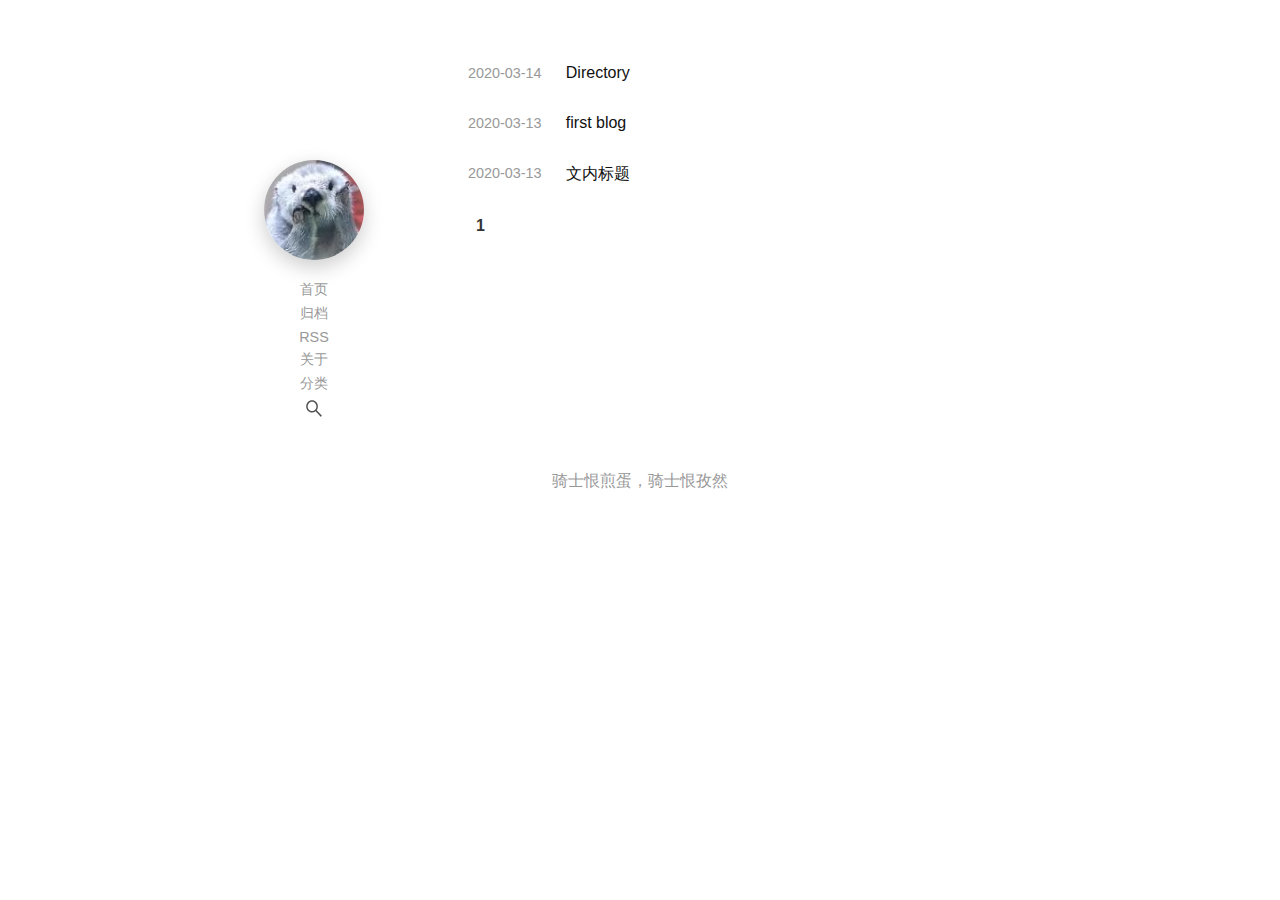
==== index.html @ 7f2f5c1e "Site updated: 2020-03-14 22:49:41" ====
<!DOCTYPE html><html><head><meta charset="utf-8"><meta name="baidu-site-verification" content="vvVgSQUzPU"><meta name="viewport" content="width=device-width,initial-scale=1,maximum-scale=1"><meta name="keywords" content="虎虎|博客|个人|utone|Utone|"><meta name="description" content="骑士恨煎蛋，骑士恨孜然"><title>Long june</title><link rel="stylesheet" href="/css/style.css"><link rel="icon" href="/images/favicon.ico"><meta name="generator" content="Hexo 4.2.0"><link rel="alternate" href="/atom.xml" title="Long june" type="application/atom+xml">
</head><body><div id="container"><div id="main-left"><div id="introduce"><div class="logo-worp"><a href="/"><img class="logo" src="/images/logo.png" alt=""></a></div><ul><li><a href="/">首页</a></li><li><a href="/archives">归档</a></li><li><a href="/atom.xml">RSS</a></li><li><a href="/%E5%85%B3%E4%BA%8E">关于</a></li><li><a href="/%E5%88%86%E7%B1%BB">分类</a></li><li><img id="search-img" src="/images/search.svg" alt="search"></li></ul></div></div><div id="main-right"><article class="list"><div class="list-time"><a href="/2020/03/14/Directory/">2020-03-14</a></div><div class="list-title"><a href="/2020/03/14/Directory/">Directory</a></div></article><article class="list"><div class="list-time"><a href="/2020/03/13/first%20blog/">2020-03-13</a></div><div class="list-title"><a href="/2020/03/13/first%20blog/">first blog</a></div></article><article class="list"><div class="list-time"><a href="/2020/03/13/hello-world/">2020-03-13</a></div><div class="list-title"><a href="/2020/03/13/hello-world/">文内标题</a></div></article><div class="list-paginator"><span class="page-number current">1</span></div></div></div><div id="footer">骑士恨煎蛋，骑士恨孜然</div><img id="top" src="/images/up-circle.svg" alt="top"><div id="search-mask"></div><div id="search-pop"><input type="text" id="search-input" placeholder="请输入关键词"> <img id="search-close" src="/images/close-circle.svg" alt="close"><div id="search-body"><ul id="search-ul"></ul></div></div></body></html><script src="/scripts/utone.js"></script><script type="text/javascript">window.onload=function(){scroll.init(),siteSearch.init()}</script>
---- css/style.css ----
*{box-sizing:border-box}body,html{width:100%;margin:0;padding:0;font-family:-apple-system,BlinkMacSystemFont,Segoe UI,Helvetica,Arial,sans-serif,Apple Color Emoji,Segoe UI Emoji,Segoe UI Symbol}.module-cmt-list{display:none!important}#feedAv{position:absolute!important;height:0;transform:scale(0)!important}#pop_ad{transform:scale(0)!important}a{color:#101010;text-decoration:none}::-webkit-scrollbar{width:.8rem;height:.8rem;background-color:#f5f5f5}::-webkit-scrollbar-track{background-color:#f5f5f5}::-webkit-scrollbar-thumb{border-radius:1rem;border:2px solid transparent;background-color:#c1c1c1;background-clip:padding-box}::-webkit-scrollbar-thumb:hover{background-color:#a8a8a8}.post-entry h1{font-size:2em}.post-entry h2{font-size:1.5em}.post-entry h3{font-size:1.25em}.post-entry h4{font-size:1.2em}.post-entry h5{font-size:1em}.post-entry h6{font-size:1em}.post-entry h1,.post-entry h2,.post-entry h3,.post-entry h4,.post-entry h5,.post-entry h6{font-weight:600;line-height:1.25;margin-bottom:16px;margin-top:24px;padding-bottom:.6rem;border-bottom:1px solid #eaecef}.post-entry hr{border:1px dashed #ddd}.post-entry strong{font-weight:700}.post-entry cite,.post-entry em{font-style:italic}.post-entry sub,.post-entry sup{font-size:.75em;line-height:0;position:relative;vertical-align:baseline}.post-entry sup{top:-.5em}.post-entry sub{bottom:-.2em}.post-entry small{font-size:.85em}.post-entry abbr,.post-entry acronym{border-bottom:1px dotted}.post-entry p,.post-entry table{line-height:1.8rem;margin:1.8rem 0}.post-entry a{color:#258fb8;text-decoration:none}.post-entry a:hover{text-decoration:underline}.post-entry dl,.post-entry ol,.post-entry ul{padding-left:2rem;margin-top:.6rem;margin-bottom:.6rem;line-height:1.6rem}.post-entry dl li p,.post-entry ol li p,.post-entry ul li p{margin:0}.post-entry ol ol,.post-entry ol ul,.post-entry ul ol,.post-entry ul ul{margin-top:0;margin-bottom:0}.post-entry ul{list-style:disc}.post-entry ol{list-style:decimal}.post-entry dt{font-weight:700}.post-entry img,.post-entry video{max-width:100%;height:auto;display:block;margin:auto}.post-entry iframe{border:none}.post-entry table{width:100%;border-collapse:collapse;border-spacing:0}.post-entry th{font-weight:700;border-bottom:3px solid #ddd;padding-bottom:.5em}.post-entry td{border-bottom:1px solid #ddd;padding:10px 0}.post-entry blockquote{margin:.9rem 0;text-align:left;padding:.3rem .9rem;color:#657279;background-color:#f7f7f7;border-left:7px solid #cbcbcb}.post-entry blockquote p{margin:0;font-size:.9rem}.post-entry blockquote footer{font-size:.9rem}.post-entry blockquote footer cite:before{content:'—';padding:0 .5em}.fixed{position:fixed;top:2rem}#container{width:960px;margin:0 auto;overflow:hidden;min-height:100%;display:flex;justify-content:center;transition:all .2s}#container #main-left{width:308px;margin-top:10rem}#container #main-left #introduce{width:308px}#container #main-left #introduce #search-img{width:1.3rem;cursor:pointer}#container #main-left #introduce .logo-worp,#container #main-left #introduce ul{text-align:center}#container #main-left #introduce .logo{width:100px;height:100px;border-radius:50%;box-shadow:0 7px 20px rgba(0,0,0,.2);transition:all .5s ease-out}#container #main-left #introduce .logo:hover{transform:rotate(360deg)}#container #main-left #introduce ul{padding:0}#container #main-left #introduce ul li{margin:.3rem 0;list-style-type:none;transition:all .3s}#container #main-left #introduce ul li a{color:#999;font-size:.9rem;list-style-type:none}#container #main-left #introduce ul li:hover{transform:translateX(.1rem)}#container #main-left #introduce .post-toc{width:75%;color:#999;margin:3rem auto;font-size:.8rem;overflow:auto;padding:.5rem 0 .5rem 1.3rem;background-color:#f7f7f7;border-top:.3rem solid #cbcbcb}#container #main-left #introduce .post-toc ol:first-child{padding-bottom:.5rem}#container #main-left #introduce .post-toc ol{padding-left:.4rem}#container #main-left #introduce .post-toc .post-toc-link{white-space:nowrap;text-overflow:ellipsis}#container #main-left #introduce .post-toc .post-toc-number,#container #main-left #introduce .post-toc .post-toc-text{color:#999}#container #main-left #introduce .post-toc .post-toc-text:hover{color:#333;transition:all .3s}#container #main-right{width:652px;margin:2rem 0}#container #main-right .list{margin:2rem 0;display:flex;flex-direction:row;transition:all .3s ease}#container #main-right .list a:hover{color:#999;transition:all .3s ease}#container #main-right .list .list-time{width:15%}#container #main-right .list .list-time a{color:#999;font-size:.9rem;margin:1rem 0}#container #main-right .list .list-title{width:85%;transition:all .3s ease}#container #main-right .list:hover{transform:translateX(.3rem)}#container #main-right .list-paginator a.extend{color:#fff;padding:.2rem .5rem;font-size:1rem;font-weight:550;border:1px solid #333;background-color:#333;transition:all .5s;border-radius:.2rem;margin:0 .3rem}#container #main-right .list-paginator a.extend:hover{color:#333;background-color:#fff}#container #main-right .list-paginator .page-number{color:#999;padding:0 .5rem}#container #main-right .list-paginator .page-number.current{color:#333;font-weight:600}#container #main-right .list-paginator .page-number:hover{color:#333;transition:all .3s}#container #main-right #post .post-data{color:#999}#container #main-right #post .post-meta .post-category-list{margin:1rem 0}#container #main-right #post .post-meta .post-category-list .article-category-link{color:#999;margin-right:.5rem;display:inline-block;transition:all .3s}#container #main-right #post .post-meta .post-category-list .article-category-link .article-category-count{font-size:.5rem;position:absolute}#container #main-right #post .post-meta .post-category-list .article-category-link:hover{ransform:scale(1.2)}#container #main-right #post .post-photos{margin:1rem 0;text-align:center}#container #main-right #post .post-photos img{width:100%}#container #main-right .archive-other{padding:1rem 0;border-top:1px solid #999}#container #main-right .archive-other-before{color:green}#container #main-right .archives-wrap{margin:2rem 0}#container #main-right .archives-wrap .archive-meta-wrap .archive-meta{font-size:1.5rem}#container #main-right .category-list,#container #main-right .post-category-list,#container #main-right .post-tag-list,#container #main-right .tag-list{padding:0;margin:1rem 0}#container #main-right .category-list li,#container #main-right .post-category-list li,#container #main-right .post-tag-list li,#container #main-right .tag-list li{width:9rem;position:relative;display:inline-block;list-style-type:none;transition:all .3s}#container #main-right .category-list li a,#container #main-right .post-category-list li a,#container #main-right .post-tag-list li a,#container #main-right .tag-list li a{display:inline-block}#container #main-right .category-list li a::before,#container #main-right .post-category-list li a::before,#container #main-right .post-tag-list li a::before,#container #main-right .tag-list li a::before{color:green;font-weight:600;font-size:1.2rem;padding-right:.2rem}#container #main-right .category-list li .category-list-link::before,#container #main-right .post-category-list li .category-list-link::before,#container #main-right .post-tag-list li .category-list-link::before,#container #main-right .tag-list li .category-list-link::before{content:'の'}#container #main-right .category-list li .tag-list-link::before,#container #main-right .post-category-list li .tag-list-link::before,#container #main-right .post-tag-list li .tag-list-link::before,#container #main-right .tag-list li .tag-list-link::before{content:'#'}#container #main-right .category-list li .post-category-list-link::before,#container #main-right .post-category-list li .post-category-list-link::before,#container #main-right .post-tag-list li .post-category-list-link::before,#container #main-right .tag-list li .post-category-list-link::before{content:'の'}#container #main-right .category-list li .post-tag-list-link::before,#container #main-right .post-category-list li .post-tag-list-link::before,#container #main-right .post-tag-list li .post-tag-list-link::before,#container #main-right .tag-list li .post-tag-list-link::before{content:'#'}#container #main-right .category-list li span,#container #main-right .post-category-list li span,#container #main-right .post-tag-list li span,#container #main-right .tag-list li span{color:#999;font-size:.8rem;position:absolute}#container #main-right .category-list li:hover,#container #main-right .post-category-list li:hover,#container #main-right .post-tag-list li:hover,#container #main-right .tag-list li:hover{transform:scale(1.1)}#footer{display:flex;align-items:center;flex-direction:column;color:#999;margin:2rem 0;text-align:center}#top{width:3rem;cursor:pointer;position:fixed;bottom:-7rem;right:2rem;transition:all .3s}#top:hover{transform:scale(1.3)}.post-entry{color:#24292e;margin:1rem 0;font-size:14px}.post-entry .pullquote{text-align:left;width:45%;margin:0}.post-entry .pullquote.left{margin-left:.5em;margin-right:1em}.post-entry .pullquote.right{margin-right:.5em;margin-left:1em}.post-entry .caption{color:color-grey;display:block;font-size:.9em;margin-top:.5em;position:relative;text-align:center}.post-entry .video-container{position:relative;padding-top:56.25%;height:0;overflow:hidden}.post-entry .video-container embed,.post-entry .video-container iframe,.post-entry .video-container object{position:absolute;top:0;left:0;width:100%;height:100%;margin-top:0}.post-entry .highlight,.post-entry pre{margin:0;background:#2d2d2d;padding:1rem;border-style:solid;border-width:1px 0;overflow:auto;color:#ccc;line-height:1.3rem}.post-entry .gist .gist-file .gist-data .line-numbers,.post-entry .highlight .gutter pre{color:#666;font-size:1em}.post-entry code,.post-entry pre{font-size:.8rem;font-family:SFMono-Regular,Consolas,'Liberation Mono',Menlo,Courier,monospace}.post-entry code{margin:0 .5rem;color:#ff502c;background:#fff5f5;padding:0 .3em;border-radius:3px;border:1px solid #eee;font-size:.9rem}.post-entry pre code{background:0 0;text-shadow:none;padding:0}.post-entry .highlight pre{border:none;margin:0;padding:0}.post-entry .highlight table{margin:0;width:auto}.post-entry .highlight td{border:none;padding:0}.post-entry .highlight figcaption{font-size:.9em;color:#999;line-height:2em;margin-bottom:1em}.post-entry .highlight figcaption a{float:right}.post-entry .highlight .gutter pre{text-align:left;padding:0 10px}.post-entry .highlight .line{height:1rem}.post-entry .highlight .line.marked{background:#515151}.post-entry .gist{margin:0 -20px;border-style:solid;border-color:color-border;border-width:1px 0;background:#2d2d2d;padding:15px 20px 15px 0}.post-entry .gist .gist-file{border:none;font-family:Consolas,Monaco,Menlo,Consolas,monospace;margin:0}.post-entry .gist .gist-file .gist-data{background:0 0;border:none}.post-entry .gist .gist-file .gist-data .line-numbers{background:0 0;border:none;padding:0 20px 0 0}.post-entry .gist .gist-file .gist-data .line-data{padding:0!important}.post-entry .gist .gist-file .highlight{margin:0;padding:0;border:none}.post-entry .gist .gist-file .gist-meta{background:#2d2d2d;color:#999;font:.85em font-sans;text-shadow:0 0;padding:0;margin-top:1em;margin-left:20px}.post-entry .gist .gist-file .gist-meta a{color:color-link;font-weight:400}.post-entry .gist .gist-file .gist-meta a:hover{text-decoration:underline}pre .comment,pre .title{color:#999}pre .attribute,pre .css .class,pre .css .id,pre .css .pseudo,pre .html .doctype,pre .regexp,pre .ruby .constant,pre .tag,pre .variable,pre .xml .doctype,pre .xml .pi,pre .xml .tag .title{color:#f2777a}pre .built_in,pre .constant,pre .literal,pre .number,pre .params,pre .preprocessor{color:#f99157}pre .class,pre .css .rules .attribute,pre .ruby .class .title{color:#9c9}pre .header,pre .inheritance,pre .ruby .symbol,pre .string,pre .value,pre .xml .cdata{color:#9c9}pre .css .hexcolor{color:#6cc}pre .coffeescript .title,pre .function,pre .javascript .title,pre .perl .sub,pre .python .decorator,pre .python .title,pre .ruby .function .title,pre .ruby .title .keyword{color:#69c}pre .javascript .function,pre .keyword{color:#c9c}.pace{-webkit-pointer-events:none;pointer-events:none;-webkit-user-select:none;-moz-user-select:none;user-select:none}.pace-inactive{display:none}.pace .pace-progress{background:#333;position:fixed;z-index:2000;top:0;right:100%;width:100%;height:3px}.pace .pace-progress-inner{display:block;position:absolute;right:0;width:100px;height:100%;opacity:1;-webkit-transform:rotate(3deg) translate(0,-4px);-moz-transform:rotate(3deg) translate(0,-4px);-ms-transform:rotate(3deg) translate(0,-4px);-o-transform:rotate(3deg) translate(0,-4px);transform:rotate(3deg) translate(0,-4px)}.pace .pace-activity{display:block;position:fixed;z-index:2000;top:15px;right:15px;width:14px;height:14px;border:solid 2px transparent;border-top-color:#333;border-left-color:#333;border-radius:10px;-webkit-animation:pace-spinner .4s linear infinite;-moz-animation:pace-spinner .4s linear infinite;-ms-animation:pace-spinner .4s linear infinite;-o-animation:pace-spinner .4s linear infinite;animation:pace-spinner .4s linear infinite}@-moz-keyframes pace-spinner{0%{-webkit-transform:rotate(0);transform:rotate(0)}100%{-webkit-transform:rotate(360deg);transform:rotate(360deg)}}@-webkit-keyframes pace-spinner{0%{-webkit-transform:rotate(0);transform:rotate(0)}100%{-webkit-transform:rotate(360deg);transform:rotate(360deg)}}@-o-keyframes pace-spinner{0%{-webkit-transform:rotate(0);transform:rotate(0)}100%{-webkit-transform:rotate(360deg);transform:rotate(360deg)}}@keyframes pace-spinner{0%{-webkit-transform:rotate(0);transform:rotate(0)}100%{-webkit-transform:rotate(360deg);transform:rotate(360deg)}}@-moz-keyframes pace-spinner{0%{-moz-transform:rotate(0);transform:rotate(0)}100%{-moz-transform:rotate(360deg);transform:rotate(360deg)}}@-webkit-keyframes pace-spinner{0%{-moz-transform:rotate(0);transform:rotate(0)}100%{-moz-transform:rotate(360deg);transform:rotate(360deg)}}@-o-keyframes pace-spinner{0%{-moz-transform:rotate(0);transform:rotate(0)}100%{-moz-transform:rotate(360deg);transform:rotate(360deg)}}@keyframes pace-spinner{0%{-moz-transform:rotate(0);transform:rotate(0)}100%{-moz-transform:rotate(360deg);transform:rotate(360deg)}}@-moz-keyframes pace-spinner{0%{-o-transform:rotate(0);transform:rotate(0)}100%{-o-transform:rotate(360deg);transform:rotate(360deg)}}@-webkit-keyframes pace-spinner{0%{-o-transform:rotate(0);transform:rotate(0)}100%{-o-transform:rotate(360deg);transform:rotate(360deg)}}@-o-keyframes pace-spinner{0%{-o-transform:rotate(0);transform:rotate(0)}100%{-o-transform:rotate(360deg);transform:rotate(360deg)}}@keyframes pace-spinner{0%{-o-transform:rotate(0);transform:rotate(0)}100%{-o-transform:rotate(360deg);transform:rotate(360deg)}}@-moz-keyframes pace-spinner{0%{-ms-transform:rotate(0);transform:rotate(0)}100%{-ms-transform:rotate(360deg);transform:rotate(360deg)}}@-webkit-keyframes pace-spinner{0%{-ms-transform:rotate(0);transform:rotate(0)}100%{-ms-transform:rotate(360deg);transform:rotate(360deg)}}@-o-keyframes pace-spinner{0%{-ms-transform:rotate(0);transform:rotate(0)}100%{-ms-transform:rotate(360deg);transform:rotate(360deg)}}@keyframes pace-spinner{0%{-ms-transform:rotate(0);transform:rotate(0)}100%{-ms-transform:rotate(360deg);transform:rotate(360deg)}}@-moz-keyframes pace-spinner{0%{transform:rotate(0);transform:rotate(0)}100%{transform:rotate(360deg);transform:rotate(360deg)}}@-webkit-keyframes pace-spinner{0%{transform:rotate(0);transform:rotate(0)}100%{transform:rotate(360deg);transform:rotate(360deg)}}@-o-keyframes pace-spinner{0%{transform:rotate(0);transform:rotate(0)}100%{transform:rotate(360deg);transform:rotate(360deg)}}@keyframes pace-spinner{0%{transform:rotate(0);transform:rotate(0)}100%{transform:rotate(360deg);transform:rotate(360deg)}}.filter{filter:blur(.2rem)}.overflow_hidden{overflow-y:hidden!important;padding-right:.8rem}.fadein{animation:fadein .4s ease-in;-webkit-animation:fadein .4s ease-in;display:block!important}#search-mask{width:100%;height:100%;top:0;left:0;position:fixed;z-index:1000;display:none}#search-pop{width:36rem;height:40rem;position:fixed;top:50%;left:50%;margin-left:-18rem;margin-top:-20rem;background-color:#2e3846;text-align:center;z-index:9999;padding:1rem;border-radius:.4rem;overflow:auto;transition:all .2s;filter:blur(0);display:none;box-shadow:0 2px 5px 0 rgba(0,0,0,.16),0 2px 10px 0 rgba(0,0,0,.12)}#search-pop #search-close{width:2.2rem;cursor:pointer;vertical-align:middle;display:inline-block}#search-pop #search-input{border:none;width:82%;padding:.5rem;margin:.5rem;font-size:1.1rem;display:inline-block}#search-pop #search-body ul{padding:0;width:90%;margin:0 auto}#search-pop #search-body ul li{margin:.3rem 0;padding:.4rem .6rem;list-style:none;text-align:left;border-radius:.2rem;border-bottom:1px solid #eaecef;transition:all .3s}#search-pop #search-body ul li .search-title{font-size:1rem;font-weight:600}#search-pop #search-body ul li .search-tag a{font-size:.6rem}#search-pop #search-body ul li a{font-size:.8rem;color:#eaecef}#search-pop #search-body ul li a div{padding:.2rem 0}#search-pop #search-body ul li:hover a{color:#333}#search-pop #search-body ul li:hover{transform:scale(1.02);background-color:#eaecef}@-moz-keyframes fadein{0%{opacity:0;transform:scale(.2)}100%{opacity:1;transform:scale(1)}}@-webkit-keyframes fadein{0%{opacity:0;transform:scale(.2)}100%{opacity:1;transform:scale(1)}}@-o-keyframes fadein{0%{opacity:0;transform:scale(.2)}100%{opacity:1;transform:scale(1)}}@keyframes fadein{0%{opacity:0;transform:scale(.2)}100%{opacity:1;transform:scale(1)}}
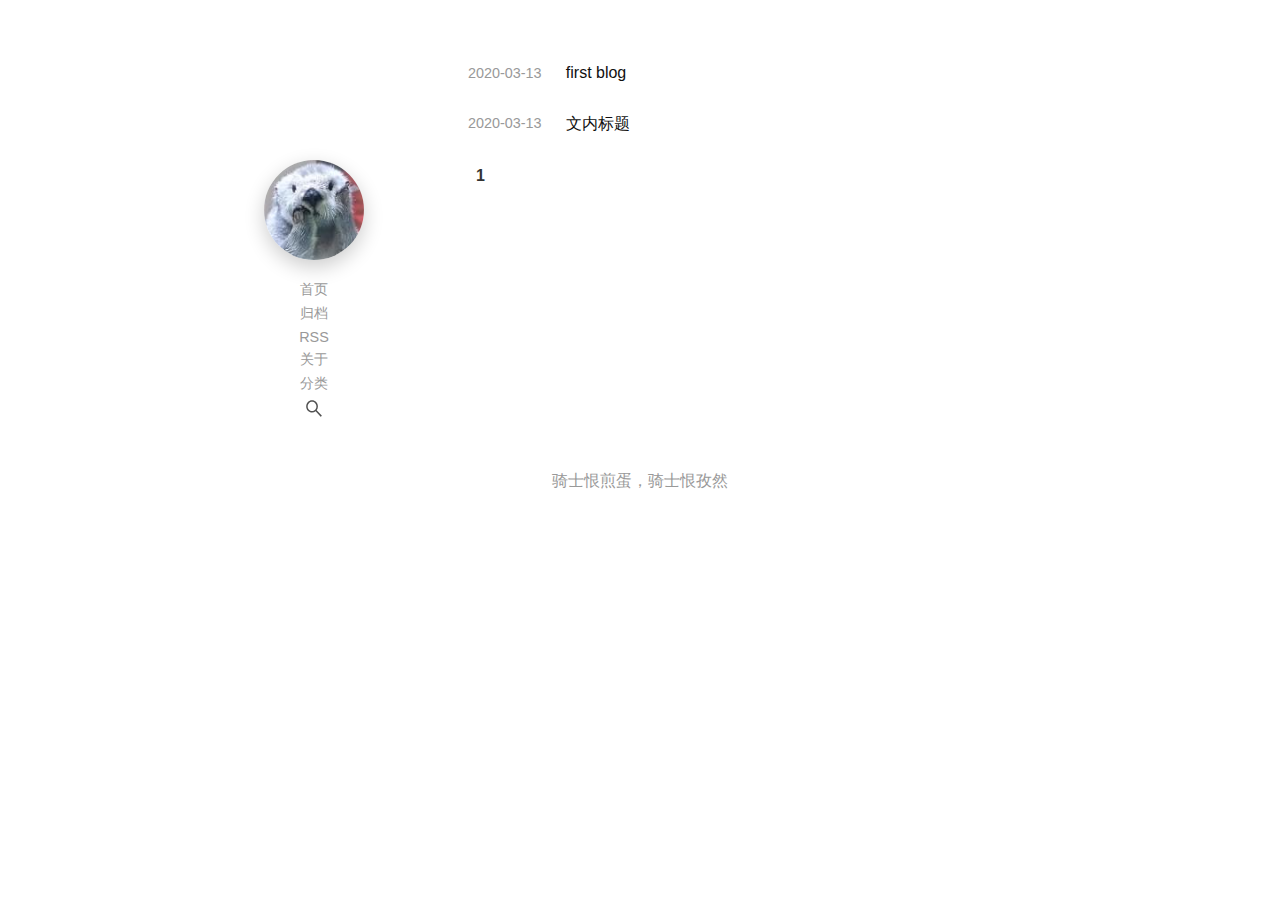
==== commit 7cefe323: "Site updated: 2020-03-14 22:51:20" ====
--- a/index.html
+++ b/index.html
@@ -1,2 +1,2 @@
 <!DOCTYPE html><html><head><meta charset="utf-8"><meta name="baidu-site-verification" content="vvVgSQUzPU"><meta name="viewport" content="width=device-width,initial-scale=1,maximum-scale=1"><meta name="keywords" content="虎虎|博客|个人|utone|Utone|"><meta name="description" content="骑士恨煎蛋，骑士恨孜然"><title>Long june</title><link rel="stylesheet" href="/css/style.css"><link rel="icon" href="/images/favicon.ico"><meta name="generator" content="Hexo 4.2.0"><link rel="alternate" href="/atom.xml" title="Long june" type="application/atom+xml">
-</head><body><div id="container"><div id="main-left"><div id="introduce"><div class="logo-worp"><a href="/"><img class="logo" src="/images/logo.png" alt=""></a></div><ul><li><a href="/">首页</a></li><li><a href="/archives">归档</a></li><li><a href="/atom.xml">RSS</a></li><li><a href="/%E5%85%B3%E4%BA%8E">关于</a></li><li><a href="/%E5%88%86%E7%B1%BB">分类</a></li><li><img id="search-img" src="/images/search.svg" alt="search"></li></ul></div></div><div id="main-right"><article class="list"><div class="list-time"><a href="/2020/03/14/Directory/">2020-03-14</a></div><div class="list-title"><a href="/2020/03/14/Directory/">Directory</a></div></article><article class="list"><div class="list-time"><a href="/2020/03/13/first%20blog/">2020-03-13</a></div><div class="list-title"><a href="/2020/03/13/first%20blog/">first blog</a></div></article><article class="list"><div class="list-time"><a href="/2020/03/13/hello-world/">2020-03-13</a></div><div class="list-title"><a href="/2020/03/13/hello-world/">文内标题</a></div></article><div class="list-paginator"><span class="page-number current">1</span></div></div></div><div id="footer">骑士恨煎蛋，骑士恨孜然</div><img id="top" src="/images/up-circle.svg" alt="top"><div id="search-mask"></div><div id="search-pop"><input type="text" id="search-input" placeholder="请输入关键词"> <img id="search-close" src="/images/close-circle.svg" alt="close"><div id="search-body"><ul id="search-ul"></ul></div></div></body></html><script src="/scripts/utone.js"></script><script type="text/javascript">window.onload=function(){scroll.init(),siteSearch.init()}</script>+</head><body><div id="container"><div id="main-left"><div id="introduce"><div class="logo-worp"><a href="/"><img class="logo" src="/images/logo.png" alt=""></a></div><ul><li><a href="/">首页</a></li><li><a href="/archives">归档</a></li><li><a href="/atom.xml">RSS</a></li><li><a href="/%E5%85%B3%E4%BA%8E">关于</a></li><li><a href="/%E5%88%86%E7%B1%BB">分类</a></li><li><img id="search-img" src="/images/search.svg" alt="search"></li></ul></div></div><div id="main-right"><article class="list"><div class="list-time"><a href="/2020/03/13/first%20blog/">2020-03-13</a></div><div class="list-title"><a href="/2020/03/13/first%20blog/">first blog</a></div></article><article class="list"><div class="list-time"><a href="/2020/03/13/hello-world/">2020-03-13</a></div><div class="list-title"><a href="/2020/03/13/hello-world/">文内标题</a></div></article><div class="list-paginator"><span class="page-number current">1</span></div></div></div><div id="footer">骑士恨煎蛋，骑士恨孜然</div><img id="top" src="/images/up-circle.svg" alt="top"><div id="search-mask"></div><div id="search-pop"><input type="text" id="search-input" placeholder="请输入关键词"> <img id="search-close" src="/images/close-circle.svg" alt="close"><div id="search-body"><ul id="search-ul"></ul></div></div></body></html><script src="/scripts/utone.js"></script><script type="text/javascript">window.onload=function(){scroll.init(),siteSearch.init()}</script>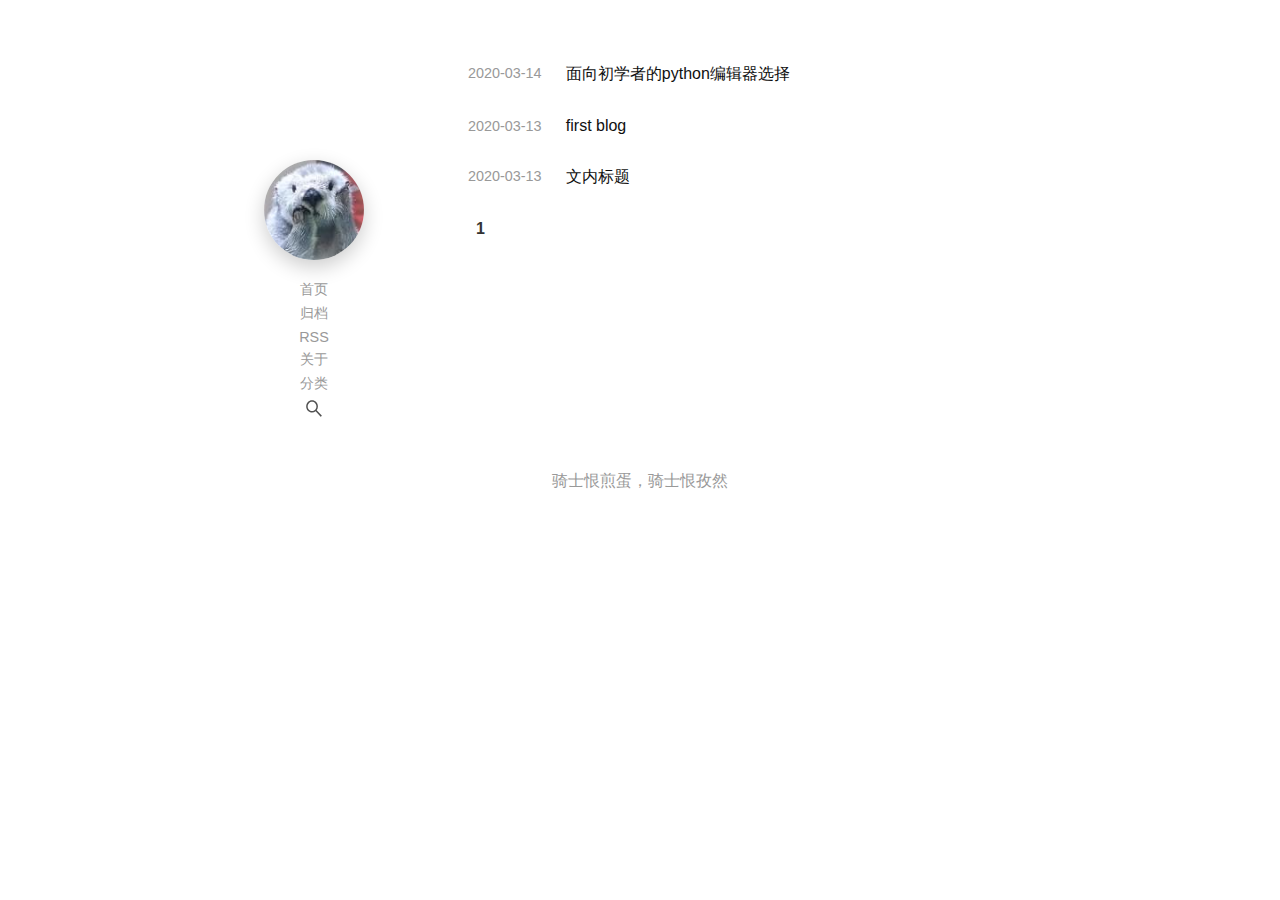
==== commit d164623f: "Site updated: 2020-03-14 22:57:34" ====
--- a/index.html
+++ b/index.html
@@ -1,2 +1,2 @@
 <!DOCTYPE html><html><head><meta charset="utf-8"><meta name="baidu-site-verification" content="vvVgSQUzPU"><meta name="viewport" content="width=device-width,initial-scale=1,maximum-scale=1"><meta name="keywords" content="虎虎|博客|个人|utone|Utone|"><meta name="description" content="骑士恨煎蛋，骑士恨孜然"><title>Long june</title><link rel="stylesheet" href="/css/style.css"><link rel="icon" href="/images/favicon.ico"><meta name="generator" content="Hexo 4.2.0"><link rel="alternate" href="/atom.xml" title="Long june" type="application/atom+xml">
-</head><body><div id="container"><div id="main-left"><div id="introduce"><div class="logo-worp"><a href="/"><img class="logo" src="/images/logo.png" alt=""></a></div><ul><li><a href="/">首页</a></li><li><a href="/archives">归档</a></li><li><a href="/atom.xml">RSS</a></li><li><a href="/%E5%85%B3%E4%BA%8E">关于</a></li><li><a href="/%E5%88%86%E7%B1%BB">分类</a></li><li><img id="search-img" src="/images/search.svg" alt="search"></li></ul></div></div><div id="main-right"><article class="list"><div class="list-time"><a href="/2020/03/13/first%20blog/">2020-03-13</a></div><div class="list-title"><a href="/2020/03/13/first%20blog/">first blog</a></div></article><article class="list"><div class="list-time"><a href="/2020/03/13/hello-world/">2020-03-13</a></div><div class="list-title"><a href="/2020/03/13/hello-world/">文内标题</a></div></article><div class="list-paginator"><span class="page-number current">1</span></div></div></div><div id="footer">骑士恨煎蛋，骑士恨孜然</div><img id="top" src="/images/up-circle.svg" alt="top"><div id="search-mask"></div><div id="search-pop"><input type="text" id="search-input" placeholder="请输入关键词"> <img id="search-close" src="/images/close-circle.svg" alt="close"><div id="search-body"><ul id="search-ul"></ul></div></div></body></html><script src="/scripts/utone.js"></script><script type="text/javascript">window.onload=function(){scroll.init(),siteSearch.init()}</script>+</head><body><div id="container"><div id="main-left"><div id="introduce"><div class="logo-worp"><a href="/"><img class="logo" src="/images/logo.png" alt=""></a></div><ul><li><a href="/">首页</a></li><li><a href="/archives">归档</a></li><li><a href="/atom.xml">RSS</a></li><li><a href="/%E5%85%B3%E4%BA%8E">关于</a></li><li><a href="/%E5%88%86%E7%B1%BB">分类</a></li><li><img id="search-img" src="/images/search.svg" alt="search"></li></ul></div></div><div id="main-right"><article class="list"><div class="list-time"><a href="/2020/03/14/%E9%9D%A2%E5%90%91%E5%88%9D%E5%AD%A6%E8%80%85%E7%9A%84python%E7%BC%96%E8%BE%91%E5%99%A8%E9%80%89%E6%8B%A9/">2020-03-14</a></div><div class="list-title"><a href="/2020/03/14/%E9%9D%A2%E5%90%91%E5%88%9D%E5%AD%A6%E8%80%85%E7%9A%84python%E7%BC%96%E8%BE%91%E5%99%A8%E9%80%89%E6%8B%A9/">面向初学者的python编辑器选择</a></div></article><article class="list"><div class="list-time"><a href="/2020/03/13/first%20blog/">2020-03-13</a></div><div class="list-title"><a href="/2020/03/13/first%20blog/">first blog</a></div></article><article class="list"><div class="list-time"><a href="/2020/03/13/hello-world/">2020-03-13</a></div><div class="list-title"><a href="/2020/03/13/hello-world/">文内标题</a></div></article><div class="list-paginator"><span class="page-number current">1</span></div></div></div><div id="footer">骑士恨煎蛋，骑士恨孜然</div><img id="top" src="/images/up-circle.svg" alt="top"><div id="search-mask"></div><div id="search-pop"><input type="text" id="search-input" placeholder="请输入关键词"> <img id="search-close" src="/images/close-circle.svg" alt="close"><div id="search-body"><ul id="search-ul"></ul></div></div></body></html><script src="/scripts/utone.js"></script><script type="text/javascript">window.onload=function(){scroll.init(),siteSearch.init()}</script>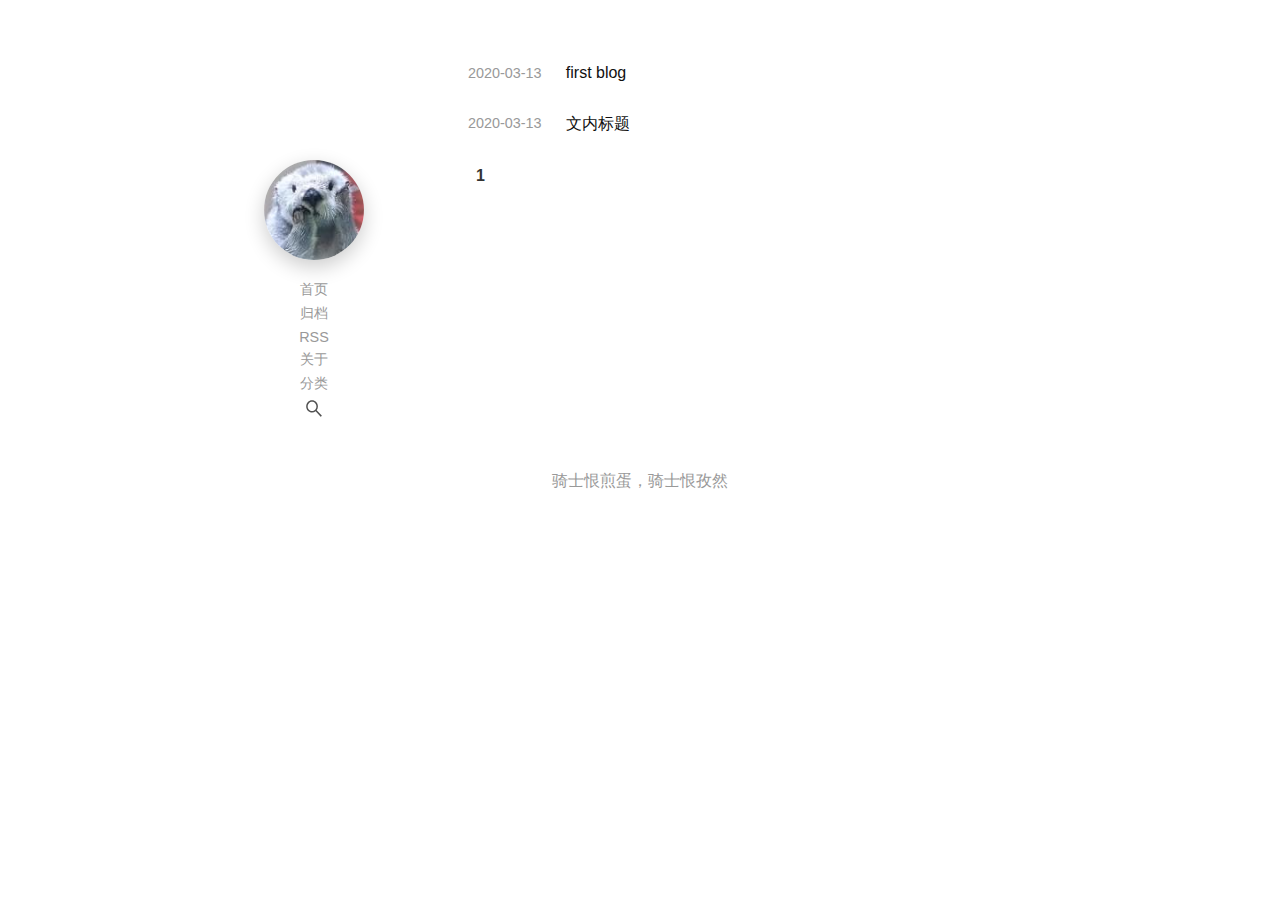
==== commit a7b7e2f2: "Site updated: 2020-03-14 23:37:56" ====
--- a/index.html
+++ b/index.html
@@ -1,2 +1,2 @@
 <!DOCTYPE html><html><head><meta charset="utf-8"><meta name="baidu-site-verification" content="vvVgSQUzPU"><meta name="viewport" content="width=device-width,initial-scale=1,maximum-scale=1"><meta name="keywords" content="虎虎|博客|个人|utone|Utone|"><meta name="description" content="骑士恨煎蛋，骑士恨孜然"><title>Long june</title><link rel="stylesheet" href="/css/style.css"><link rel="icon" href="/images/favicon.ico"><meta name="generator" content="Hexo 4.2.0"><link rel="alternate" href="/atom.xml" title="Long june" type="application/atom+xml">
-</head><body><div id="container"><div id="main-left"><div id="introduce"><div class="logo-worp"><a href="/"><img class="logo" src="/images/logo.png" alt=""></a></div><ul><li><a href="/">首页</a></li><li><a href="/archives">归档</a></li><li><a href="/atom.xml">RSS</a></li><li><a href="/%E5%85%B3%E4%BA%8E">关于</a></li><li><a href="/%E5%88%86%E7%B1%BB">分类</a></li><li><img id="search-img" src="/images/search.svg" alt="search"></li></ul></div></div><div id="main-right"><article class="list"><div class="list-time"><a href="/2020/03/14/%E9%9D%A2%E5%90%91%E5%88%9D%E5%AD%A6%E8%80%85%E7%9A%84python%E7%BC%96%E8%BE%91%E5%99%A8%E9%80%89%E6%8B%A9/">2020-03-14</a></div><div class="list-title"><a href="/2020/03/14/%E9%9D%A2%E5%90%91%E5%88%9D%E5%AD%A6%E8%80%85%E7%9A%84python%E7%BC%96%E8%BE%91%E5%99%A8%E9%80%89%E6%8B%A9/">面向初学者的python编辑器选择</a></div></article><article class="list"><div class="list-time"><a href="/2020/03/13/first%20blog/">2020-03-13</a></div><div class="list-title"><a href="/2020/03/13/first%20blog/">first blog</a></div></article><article class="list"><div class="list-time"><a href="/2020/03/13/hello-world/">2020-03-13</a></div><div class="list-title"><a href="/2020/03/13/hello-world/">文内标题</a></div></article><div class="list-paginator"><span class="page-number current">1</span></div></div></div><div id="footer">骑士恨煎蛋，骑士恨孜然</div><img id="top" src="/images/up-circle.svg" alt="top"><div id="search-mask"></div><div id="search-pop"><input type="text" id="search-input" placeholder="请输入关键词"> <img id="search-close" src="/images/close-circle.svg" alt="close"><div id="search-body"><ul id="search-ul"></ul></div></div></body></html><script src="/scripts/utone.js"></script><script type="text/javascript">window.onload=function(){scroll.init(),siteSearch.init()}</script>+</head><body><div id="container"><div id="main-left"><div id="introduce"><div class="logo-worp"><a href="/"><img class="logo" src="/images/logo.png" alt=""></a></div><ul><li><a href="/">首页</a></li><li><a href="/archives">归档</a></li><li><a href="/atom.xml">RSS</a></li><li><a href="/%E5%85%B3%E4%BA%8E">关于</a></li><li><a href="/%E5%88%86%E7%B1%BB">分类</a></li><li><img id="search-img" src="/images/search.svg" alt="search"></li></ul></div></div><div id="main-right"><article class="list"><div class="list-time"><a href="/2020/03/13/first%20blog/">2020-03-13</a></div><div class="list-title"><a href="/2020/03/13/first%20blog/">first blog</a></div></article><article class="list"><div class="list-time"><a href="/2020/03/13/hello-world/">2020-03-13</a></div><div class="list-title"><a href="/2020/03/13/hello-world/">文内标题</a></div></article><div class="list-paginator"><span class="page-number current">1</span></div></div></div><div id="footer">骑士恨煎蛋，骑士恨孜然</div><img id="top" src="/images/up-circle.svg" alt="top"><div id="search-mask"></div><div id="search-pop"><input type="text" id="search-input" placeholder="请输入关键词"> <img id="search-close" src="/images/close-circle.svg" alt="close"><div id="search-body"><ul id="search-ul"></ul></div></div></body></html><script src="/scripts/utone.js"></script><script type="text/javascript">window.onload=function(){scroll.init(),siteSearch.init()}</script>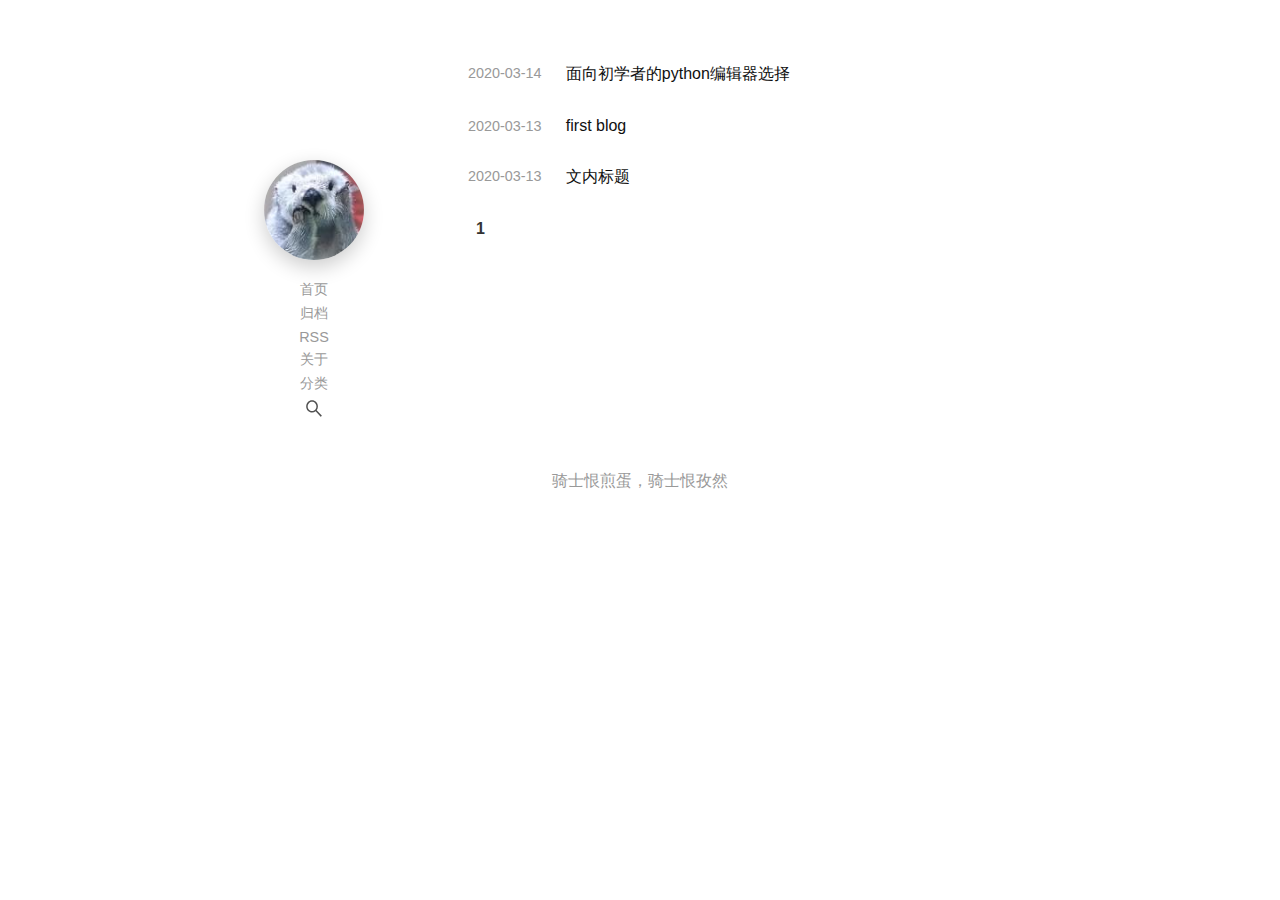
==== commit f7ffbc7c: "Site updated: 2020-03-14 23:48:04" ====
--- a/index.html
+++ b/index.html
@@ -1,2 +1,2 @@
 <!DOCTYPE html><html><head><meta charset="utf-8"><meta name="baidu-site-verification" content="vvVgSQUzPU"><meta name="viewport" content="width=device-width,initial-scale=1,maximum-scale=1"><meta name="keywords" content="虎虎|博客|个人|utone|Utone|"><meta name="description" content="骑士恨煎蛋，骑士恨孜然"><title>Long june</title><link rel="stylesheet" href="/css/style.css"><link rel="icon" href="/images/favicon.ico"><meta name="generator" content="Hexo 4.2.0"><link rel="alternate" href="/atom.xml" title="Long june" type="application/atom+xml">
-</head><body><div id="container"><div id="main-left"><div id="introduce"><div class="logo-worp"><a href="/"><img class="logo" src="/images/logo.png" alt=""></a></div><ul><li><a href="/">首页</a></li><li><a href="/archives">归档</a></li><li><a href="/atom.xml">RSS</a></li><li><a href="/%E5%85%B3%E4%BA%8E">关于</a></li><li><a href="/%E5%88%86%E7%B1%BB">分类</a></li><li><img id="search-img" src="/images/search.svg" alt="search"></li></ul></div></div><div id="main-right"><article class="list"><div class="list-time"><a href="/2020/03/13/first%20blog/">2020-03-13</a></div><div class="list-title"><a href="/2020/03/13/first%20blog/">first blog</a></div></article><article class="list"><div class="list-time"><a href="/2020/03/13/hello-world/">2020-03-13</a></div><div class="list-title"><a href="/2020/03/13/hello-world/">文内标题</a></div></article><div class="list-paginator"><span class="page-number current">1</span></div></div></div><div id="footer">骑士恨煎蛋，骑士恨孜然</div><img id="top" src="/images/up-circle.svg" alt="top"><div id="search-mask"></div><div id="search-pop"><input type="text" id="search-input" placeholder="请输入关键词"> <img id="search-close" src="/images/close-circle.svg" alt="close"><div id="search-body"><ul id="search-ul"></ul></div></div></body></html><script src="/scripts/utone.js"></script><script type="text/javascript">window.onload=function(){scroll.init(),siteSearch.init()}</script>+</head><body><div id="container"><div id="main-left"><div id="introduce"><div class="logo-worp"><a href="/"><img class="logo" src="/images/logo.png" alt=""></a></div><ul><li><a href="/">首页</a></li><li><a href="/archives">归档</a></li><li><a href="/atom.xml">RSS</a></li><li><a href="/%E5%85%B3%E4%BA%8E">关于</a></li><li><a href="/%E5%88%86%E7%B1%BB">分类</a></li><li><img id="search-img" src="/images/search.svg" alt="search"></li></ul></div></div><div id="main-right"><article class="list"><div class="list-time"><a href="/2020/03/14/%E9%9D%A2%E5%90%91%E5%88%9D%E5%AD%A6%E8%80%85%E7%9A%84python%E7%BC%96%E8%BE%91%E5%99%A8%E9%80%89%E6%8B%A9/">2020-03-14</a></div><div class="list-title"><a href="/2020/03/14/%E9%9D%A2%E5%90%91%E5%88%9D%E5%AD%A6%E8%80%85%E7%9A%84python%E7%BC%96%E8%BE%91%E5%99%A8%E9%80%89%E6%8B%A9/">面向初学者的python编辑器选择</a></div></article><article class="list"><div class="list-time"><a href="/2020/03/13/first%20blog/">2020-03-13</a></div><div class="list-title"><a href="/2020/03/13/first%20blog/">first blog</a></div></article><article class="list"><div class="list-time"><a href="/2020/03/13/hello-world/">2020-03-13</a></div><div class="list-title"><a href="/2020/03/13/hello-world/">文内标题</a></div></article><div class="list-paginator"><span class="page-number current">1</span></div></div></div><div id="footer">骑士恨煎蛋，骑士恨孜然</div><img id="top" src="/images/up-circle.svg" alt="top"><div id="search-mask"></div><div id="search-pop"><input type="text" id="search-input" placeholder="请输入关键词"> <img id="search-close" src="/images/close-circle.svg" alt="close"><div id="search-body"><ul id="search-ul"></ul></div></div></body></html><script src="/scripts/utone.js"></script><script type="text/javascript">window.onload=function(){scroll.init(),siteSearch.init()}</script>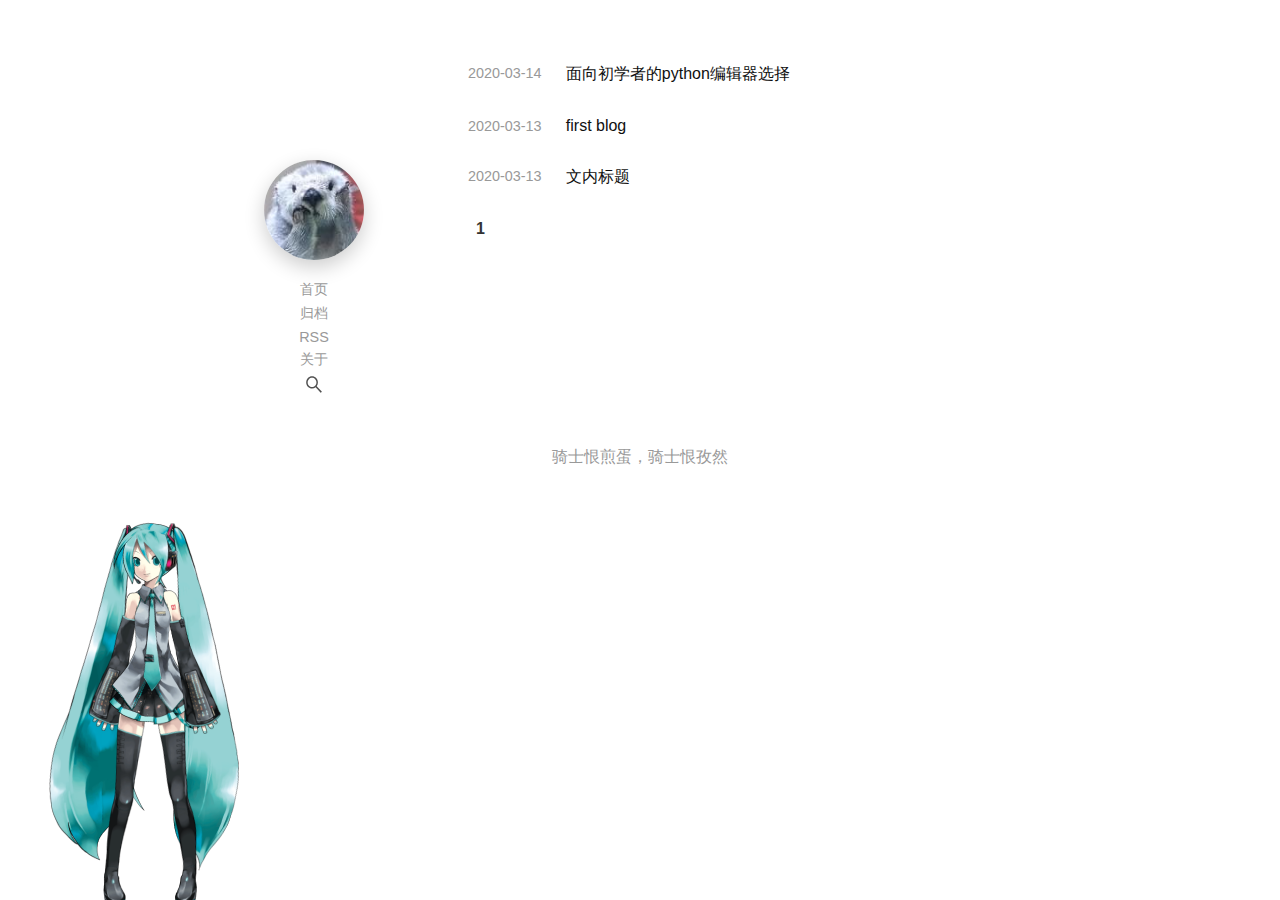
==== commit 362841a2: "Site updated: 2020-03-15 16:49:46" ====
--- a/index.html
+++ b/index.html
@@ -1,2 +1,2 @@
-<!DOCTYPE html><html><head><meta charset="utf-8"><meta name="baidu-site-verification" content="vvVgSQUzPU"><meta name="viewport" content="width=device-width,initial-scale=1,maximum-scale=1"><meta name="keywords" content="虎虎|博客|个人|utone|Utone|"><meta name="description" content="骑士恨煎蛋，骑士恨孜然"><title>Long june</title><link rel="stylesheet" href="/css/style.css"><link rel="icon" href="/images/favicon.ico"><meta name="generator" content="Hexo 4.2.0"><link rel="alternate" href="/atom.xml" title="Long june" type="application/atom+xml">
-</head><body><div id="container"><div id="main-left"><div id="introduce"><div class="logo-worp"><a href="/"><img class="logo" src="/images/logo.png" alt=""></a></div><ul><li><a href="/">首页</a></li><li><a href="/archives">归档</a></li><li><a href="/atom.xml">RSS</a></li><li><a href="/%E5%85%B3%E4%BA%8E">关于</a></li><li><a href="/%E5%88%86%E7%B1%BB">分类</a></li><li><img id="search-img" src="/images/search.svg" alt="search"></li></ul></div></div><div id="main-right"><article class="list"><div class="list-time"><a href="/2020/03/14/%E9%9D%A2%E5%90%91%E5%88%9D%E5%AD%A6%E8%80%85%E7%9A%84python%E7%BC%96%E8%BE%91%E5%99%A8%E9%80%89%E6%8B%A9/">2020-03-14</a></div><div class="list-title"><a href="/2020/03/14/%E9%9D%A2%E5%90%91%E5%88%9D%E5%AD%A6%E8%80%85%E7%9A%84python%E7%BC%96%E8%BE%91%E5%99%A8%E9%80%89%E6%8B%A9/">面向初学者的python编辑器选择</a></div></article><article class="list"><div class="list-time"><a href="/2020/03/13/first%20blog/">2020-03-13</a></div><div class="list-title"><a href="/2020/03/13/first%20blog/">first blog</a></div></article><article class="list"><div class="list-time"><a href="/2020/03/13/hello-world/">2020-03-13</a></div><div class="list-title"><a href="/2020/03/13/hello-world/">文内标题</a></div></article><div class="list-paginator"><span class="page-number current">1</span></div></div></div><div id="footer">骑士恨煎蛋，骑士恨孜然</div><img id="top" src="/images/up-circle.svg" alt="top"><div id="search-mask"></div><div id="search-pop"><input type="text" id="search-input" placeholder="请输入关键词"> <img id="search-close" src="/images/close-circle.svg" alt="close"><div id="search-body"><ul id="search-ul"></ul></div></div></body></html><script src="/scripts/utone.js"></script><script type="text/javascript">window.onload=function(){scroll.init(),siteSearch.init()}</script>+<!DOCTYPE html><html><head><meta charset="utf-8"><meta name="baidu-site-verification" content="vvVgSQUzPU"><meta name="viewport" content="width=device-width,initial-scale=1,maximum-scale=1"><meta name="keywords" content="Long june|博客|个人"><meta name="description" content="今天也依旧是个小菜瓜"><title>Long june</title><link rel="stylesheet" href="/css/style.css"><link rel="icon" href="/images/favicon.ico"><meta name="generator" content="Hexo 4.2.0"><link rel="alternate" href="/atom.xml" title="Long june" type="application/atom+xml">
+</head><body><div id="container"><div id="main-left"><div id="introduce"><div class="logo-worp"><a href="/"><img class="logo" src="/images/logo.png" alt=""></a></div><ul><li><a href="/">首页</a></li><li><a href="/archives">归档</a></li><li><a href="/atom.xml">RSS</a></li><li><a href="/%E5%85%B3%E4%BA%8E">关于</a></li><li><img id="search-img" src="/images/search.svg" alt="search"></li></ul></div></div><div id="main-right"><article class="list"><div class="list-time"><a href="/2020/03/14/%E9%9D%A2%E5%90%91%E5%88%9D%E5%AD%A6%E8%80%85%E7%9A%84python%E7%BC%96%E8%BE%91%E5%99%A8%E9%80%89%E6%8B%A9/">2020-03-14</a></div><div class="list-title"><a href="/2020/03/14/%E9%9D%A2%E5%90%91%E5%88%9D%E5%AD%A6%E8%80%85%E7%9A%84python%E7%BC%96%E8%BE%91%E5%99%A8%E9%80%89%E6%8B%A9/">面向初学者的python编辑器选择</a></div></article><article class="list"><div class="list-time"><a href="/2020/03/13/first%20blog/">2020-03-13</a></div><div class="list-title"><a href="/2020/03/13/first%20blog/">first blog</a></div></article><article class="list"><div class="list-time"><a href="/2020/03/13/hello-world/">2020-03-13</a></div><div class="list-title"><a href="/2020/03/13/hello-world/">文内标题</a></div></article><div class="list-paginator"><span class="page-number current">1</span></div></div></div><div id="footer">骑士恨煎蛋，骑士恨孜然</div><img id="top" src="/images/up-circle.svg" alt="top"><div id="search-mask"></div><div id="search-pop"><input type="text" id="search-input" placeholder="请输入关键词"> <img id="search-close" src="/images/close-circle.svg" alt="close"><div id="search-body"><ul id="search-ul"></ul></div></div><script src="/live2dw/lib/L2Dwidget.min.js?094cbace49a39548bed64abff5988b05"></script><script>L2Dwidget.init({"pluginRootPath":"live2dw/","pluginJsPath":"lib/","pluginModelPath":"assets/","tagMode":false,"model":{"jsonPath":"/live2dw/assets/miku.model.json"},"display":{"position":"left","width":298,"height":420},"mobile":{"show":false},"log":false});</script></body></html><script src="/scripts/utone.js"></script><script type="text/javascript">window.onload=function(){scroll.init(),siteSearch.init()}</script>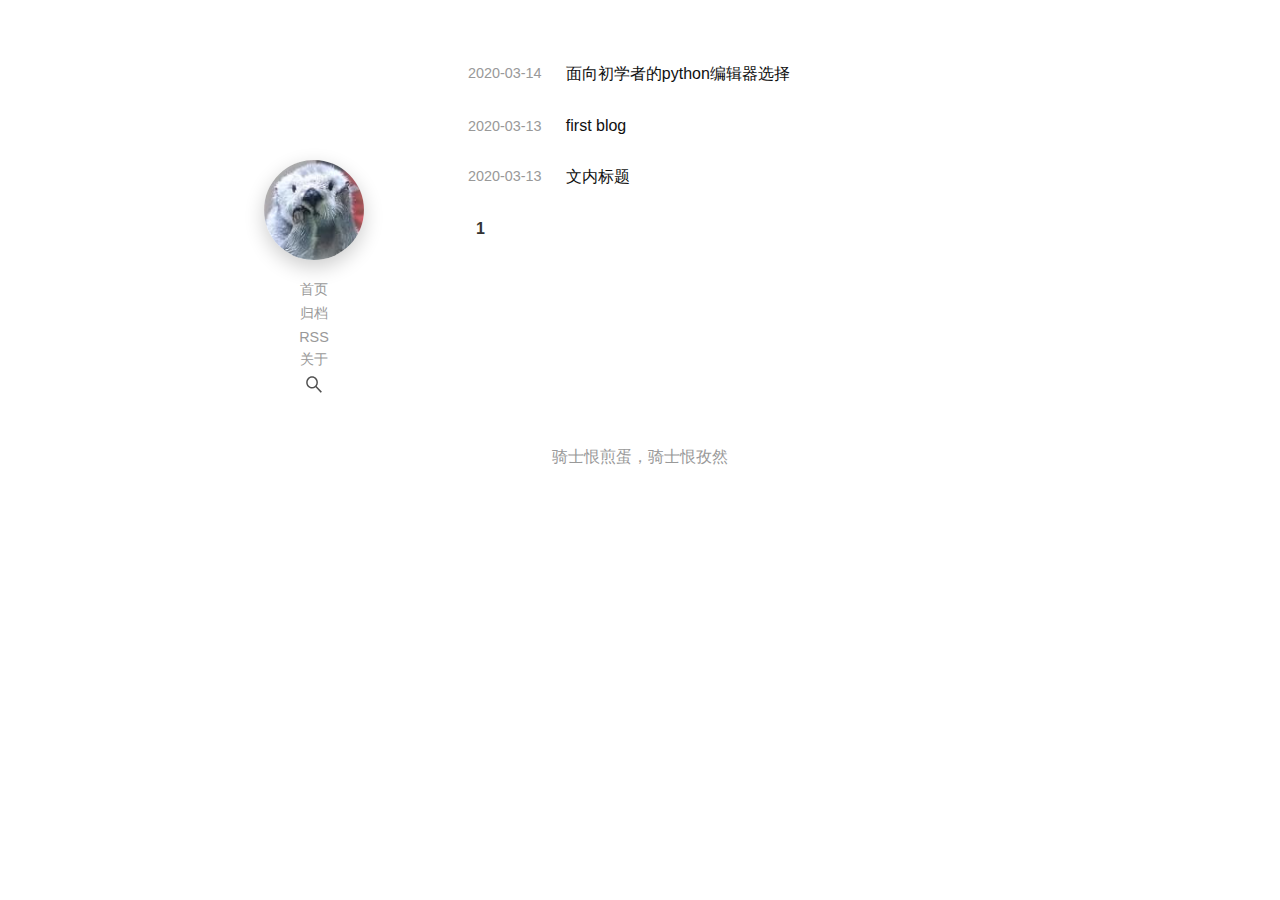
==== commit 65f284ce: "Site updated: 2020-04-09 22:56:14" ====
--- a/index.html
+++ b/index.html
@@ -1,2 +1,2 @@
 <!DOCTYPE html><html><head><meta charset="utf-8"><meta name="baidu-site-verification" content="vvVgSQUzPU"><meta name="viewport" content="width=device-width,initial-scale=1,maximum-scale=1"><meta name="keywords" content="Long june|博客|个人"><meta name="description" content="今天也依旧是个小菜瓜"><title>Long june</title><link rel="stylesheet" href="/css/style.css"><link rel="icon" href="/images/favicon.ico"><meta name="generator" content="Hexo 4.2.0"><link rel="alternate" href="/atom.xml" title="Long june" type="application/atom+xml">
-</head><body><div id="container"><div id="main-left"><div id="introduce"><div class="logo-worp"><a href="/"><img class="logo" src="/images/logo.png" alt=""></a></div><ul><li><a href="/">首页</a></li><li><a href="/archives">归档</a></li><li><a href="/atom.xml">RSS</a></li><li><a href="/%E5%85%B3%E4%BA%8E">关于</a></li><li><img id="search-img" src="/images/search.svg" alt="search"></li></ul></div></div><div id="main-right"><article class="list"><div class="list-time"><a href="/2020/03/14/%E9%9D%A2%E5%90%91%E5%88%9D%E5%AD%A6%E8%80%85%E7%9A%84python%E7%BC%96%E8%BE%91%E5%99%A8%E9%80%89%E6%8B%A9/">2020-03-14</a></div><div class="list-title"><a href="/2020/03/14/%E9%9D%A2%E5%90%91%E5%88%9D%E5%AD%A6%E8%80%85%E7%9A%84python%E7%BC%96%E8%BE%91%E5%99%A8%E9%80%89%E6%8B%A9/">面向初学者的python编辑器选择</a></div></article><article class="list"><div class="list-time"><a href="/2020/03/13/first%20blog/">2020-03-13</a></div><div class="list-title"><a href="/2020/03/13/first%20blog/">first blog</a></div></article><article class="list"><div class="list-time"><a href="/2020/03/13/hello-world/">2020-03-13</a></div><div class="list-title"><a href="/2020/03/13/hello-world/">文内标题</a></div></article><div class="list-paginator"><span class="page-number current">1</span></div></div></div><div id="footer">骑士恨煎蛋，骑士恨孜然</div><img id="top" src="/images/up-circle.svg" alt="top"><div id="search-mask"></div><div id="search-pop"><input type="text" id="search-input" placeholder="请输入关键词"> <img id="search-close" src="/images/close-circle.svg" alt="close"><div id="search-body"><ul id="search-ul"></ul></div></div><script src="/live2dw/lib/L2Dwidget.min.js?094cbace49a39548bed64abff5988b05"></script><script>L2Dwidget.init({"pluginRootPath":"live2dw/","pluginJsPath":"lib/","pluginModelPath":"assets/","tagMode":false,"model":{"jsonPath":"/live2dw/assets/miku.model.json"},"display":{"position":"left","width":298,"height":420},"mobile":{"show":false},"log":false});</script></body></html><script src="/scripts/utone.js"></script><script type="text/javascript">window.onload=function(){scroll.init(),siteSearch.init()}</script>+</head><body><div id="container"><div id="main-left"><div id="introduce"><div class="logo-worp"><a href="/"><img class="logo" src="/images/logo.png" alt=""></a></div><ul><li><a href="/">首页</a></li><li><a href="/archives">归档</a></li><li><a href="/atom.xml">RSS</a></li><li><a href="/%E5%85%B3%E4%BA%8E">关于</a></li><li><img id="search-img" src="/images/search.svg" alt="search"></li></ul></div></div><div id="main-right"><article class="list"><div class="list-time"><a href="/2020/03/14/%E9%9D%A2%E5%90%91%E5%88%9D%E5%AD%A6%E8%80%85%E7%9A%84python%E7%BC%96%E8%BE%91%E5%99%A8%E9%80%89%E6%8B%A9/">2020-03-14</a></div><div class="list-title"><a href="/2020/03/14/%E9%9D%A2%E5%90%91%E5%88%9D%E5%AD%A6%E8%80%85%E7%9A%84python%E7%BC%96%E8%BE%91%E5%99%A8%E9%80%89%E6%8B%A9/">面向初学者的python编辑器选择</a></div></article><article class="list"><div class="list-time"><a href="/2020/03/13/first%20blog/">2020-03-13</a></div><div class="list-title"><a href="/2020/03/13/first%20blog/">first blog</a></div></article><article class="list"><div class="list-time"><a href="/2020/03/13/hello-world/">2020-03-13</a></div><div class="list-title"><a href="/2020/03/13/hello-world/">文内标题</a></div></article><div class="list-paginator"><span class="page-number current">1</span></div></div></div><div id="footer">骑士恨煎蛋，骑士恨孜然</div><img id="top" src="/images/up-circle.svg" alt="top"><div id="search-mask"></div><div id="search-pop"><input type="text" id="search-input" placeholder="请输入关键词"> <img id="search-close" src="/images/close-circle.svg" alt="close"><div id="search-body"><ul id="search-ul"></ul></div></div><script src="/live2dw/lib/L2Dwidget.min.js?094cbace49a39548bed64abff5988b05"></script><script>L2Dwidget.init({"pluginRootPath":"live2dw/","pluginJsPath":"lib/","pluginModelPath":"assets/","tagMode":false,"model":{"jsonPath":"雷姆"},"display":{"position":"left","width":298,"height":420},"mobile":{"show":false},"log":false});</script></body></html><script src="/scripts/utone.js"></script><script type="text/javascript">window.onload=function(){scroll.init(),siteSearch.init()}</script>